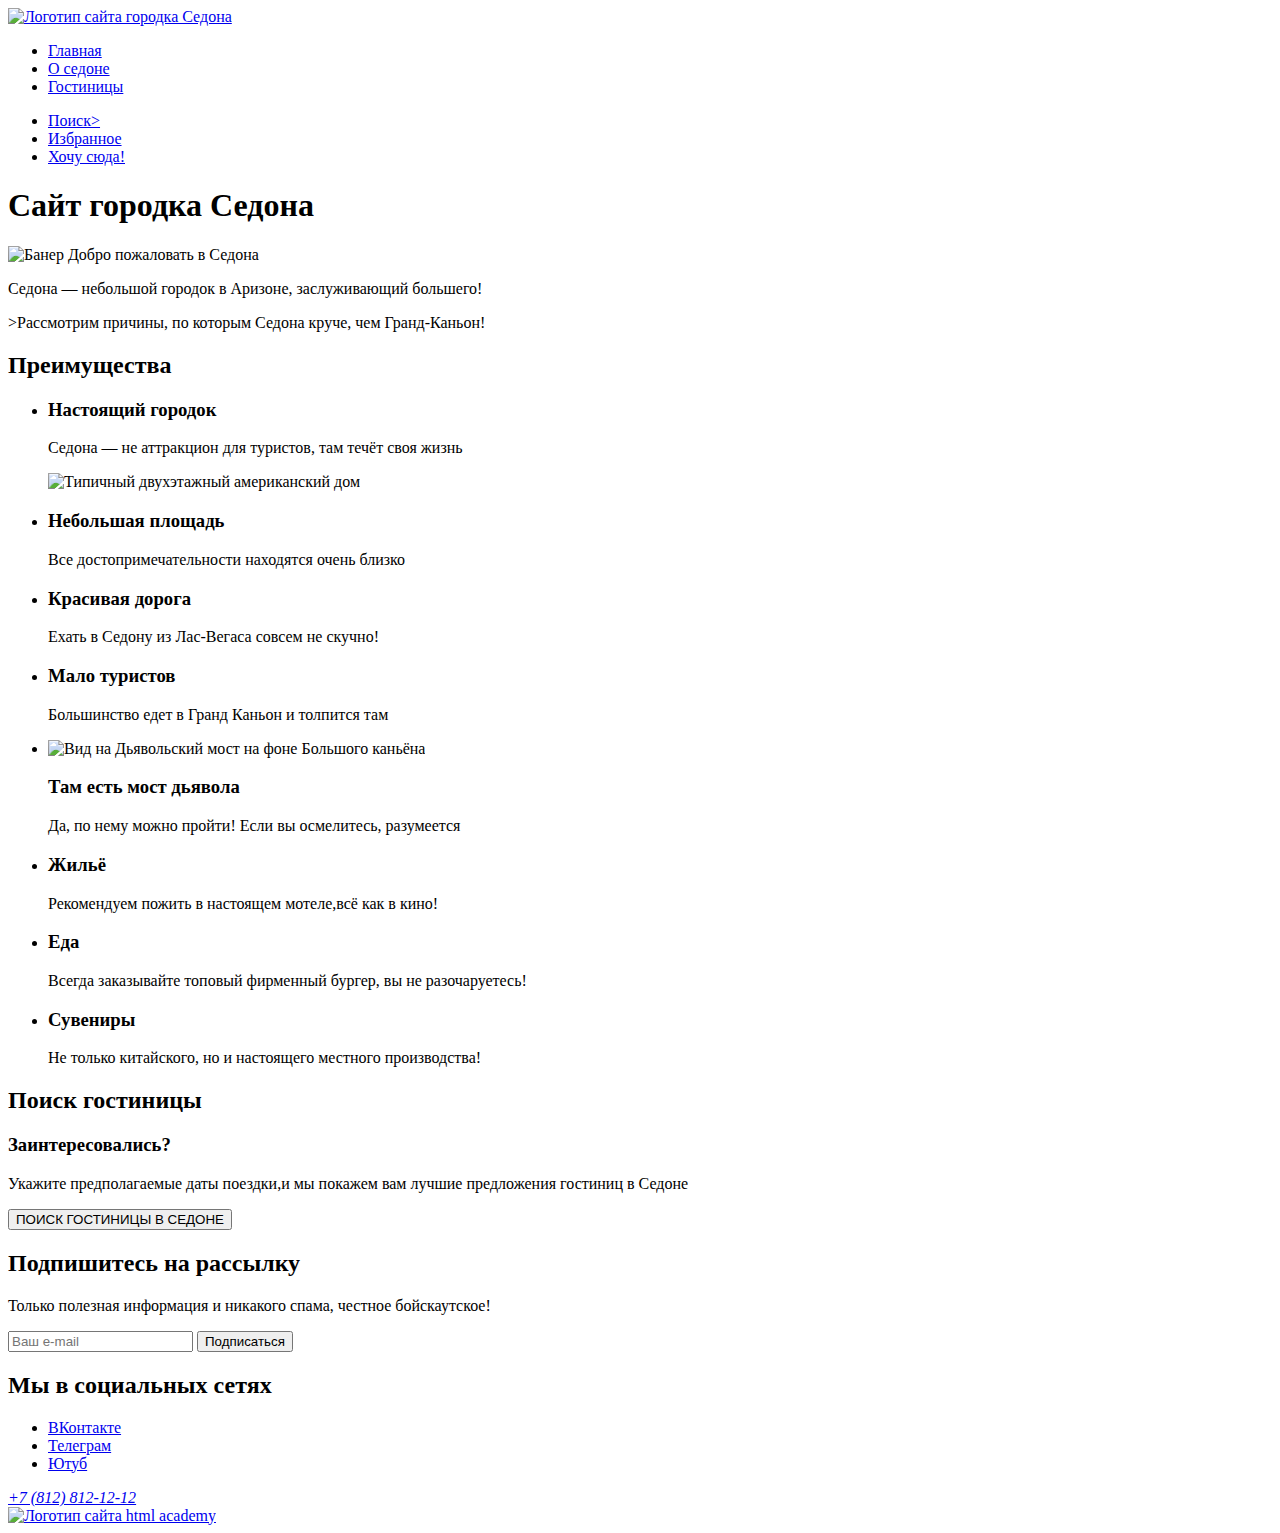
==== index.html @ a722f1ce "Добавляет полный рефакторинг index.html" ====
<!DOCTYPE html>
<html lang="ru">
  <head>
    <meta charset="utf-8">
    <meta name="viewport" content="width=device-width, initial-scale=1">
    <title>HTML Academy: Седона</title>
  </head>
  <body>
    <header class="page-header">
      <a class="page-header-link" href="https://htmlacademy.ru/">
        <img class="page-header-logo" src="#" alt="Логотип сайта городка Седона">
      </a>
      <nav class="navigation">
        <ul class="navigation-list">
          <li class="navigation-item navigation-item-current">
            <a class="navigation-link" href="#">Главная</a>
          </li>
          <li class="navigation-item">
            <a class="navigation-link" href="#">О седоне</a>
          </li>
          <li class="navigation-item">
            <a class="navigation-link" href="#">Гостиницы</a>
          </li>
        </ul>
        <ul class="navigation-list navigation-user">
          <li class="navigation-item">
            <a class="navigation-link" href="#">
              <span class="visualli-hidden">Поиск</span>>
            </a>
          </li>
          <li class="navigation-item">
            <a class="navigation-link" href="#">
              <span class="visualli-hidden">Избранное</span>
            </a>
          </li>
          <li class="navigation-item">
            <a class="navigation-link" href="#">Хочу сюда!</a>
          </li>
        </ul>
      </nav>
    </header>
    <main class="main-index">
      <h1 class="visually-hidden">Сайт городка Седона</h1>
      <img class="index-welcome" src="#" alt="Банер Добро пожаловать в Седона">
      <div class="index-background"></div>
      <div class="index-preview">
        <p class="index-description">Седона — небольшой городок в Аризоне, заслуживающий большего!</p>
        <p class="index-description"></p>>Рассмотрим причины, по которым Седона круче, чем Гранд-Каньон!</p>
      </div>
      <section class="advantages">
        <h2 class="visually-hidden">Преимущества</h2>
        <ul class="advantages-list">
          <li class="advantages-items">
            <!-- <div class="advantages-wrapper"> -->
              <h3 class="advanteges-title">Настоящий городок</h3>
              <p class="advantages-description">Седона — не аттракцион для туристов, там течёт своя жизнь</p>
            <!-- </div> -->
            <img class="advanteges-image" src="#" alt="Типичный двухэтажный американский дом">
          </li>
          <li class="advantages-items">
            <!-- <div class="advantages-wrapper"> -->
              <h3 class="advanteges-title">Небольшая площадь</h3>
              <p class="advantages-description">Все достопримечательности находятся очень близко</p>
            <!-- </div> -->
          </li>
          <li class="advantages-items">
            <!-- <div class="advantages-wrapper"> -->
              <h3 class="advanteges-title">Красивая дорога</h3>
              <p class="advantages-description">Ехать в Седону из Лас-Вегаса совсем не скучно!</p>
            <!-- </div> -->
          </li>
          <li class="advantages-items">
            <!-- <div class="advantages-wrapper"> -->
              <h3 class="advanteges-title">Мало туристов</h3>
              <p class="advantages-description">Большинство едет в Гранд Каньон и толпится там</p>
            <!-- </div> -->
          </li>
          <li class="advantages-items">
            <img class="advanteges-image" src="#" alt="Вид на Дьявольский мост на фоне Большого каньёна">
            <!-- <div class="advantages-wrapper"> -->
              <h3 class="advanteges-title">Там есть мост дьявола</h3>
              <p class="advantages-description">Да, по нему можно пройти! Если вы осмелитесь, разумеется</p>
            <!-- </div> -->
          </li>
        </ul>
        <ul class="recommendations-list">
          <li class="recommendations-item">
            <h3 class="recommendations-title">Жильё</h3>
            <p class="recommendations-description">Рекомендуем пожить в настоящем мотеле,всё как в кино!</p>
          </li>
          <li class="recommendations-item">
            <h3 class="recommendations-title">Еда</h3>
            <p class="recommendations-description">Всегда заказывайте топовый фирменный бургер, вы не разочаруетесь!</p>
          </li>
          <li class="recommendations-item">
            <h3 class="recommendations-title">Сувениры</h3>
            <p class="recommendations-description">Не только китайского, но и настоящего местного производства!</p>
          </li>
        </ul>
      </section>
      <article class="hotel-search">
        <h2 class="visually-hidden">Поиск гостиницы</h2>
        <h3 class="hotel-search-title">Заинтересовались?</h3>
        <p class="hotel-search-description">Укажите предполагаемые даты поездки,и мы покажем вам лучшие предложения гостиниц в Седоне</p>
        <a class="hotel-search-link" href="catalog.html"><button>ПОИСК ГОСТИНИЦЫ В СЕДОНЕ</button></a>
      </article>
      <article class="newsletter">
        <h2 class="newsletter-title">Подпишитесь на рассылку</h2>
        <p class="newsletter-description">Только полезная информация и никакого спама, честное бойскаутское!</p>
        <form class="newsletter-form" action="https://echo.htmlacademy.ru/" method="post">
          <!-- <label class="visually-hidden" for="newsletter-email">Email</label> -->
          <input class="field"  placeholder="Ваш e-mail" type="email" name="newsletter-email" id="newsletter-email" required>
          <button class="button newsletter-button" type="submit">
            <span>Подписаться</span>
          </button>
        </form>
      </article>
    </main>
    <footer class="page-footer">
      <section class="footer-social">
        <h2 class="visualli-hidden">Мы в социальных сетях</h2>
        <ul class="footer-social-list">
          <li class="footer-social-item">
            <a class="button" href="https://vk.com/htmlacademy">
              <span class="visually-hidden">ВКонтакте</span>
            </a>
          </li>
          <li class="footer-social-item">
            <a class="button" href="https://vk.com/htmlacademy">
              <span class="visually-hidden">Телеграм</span>
            </a>
          </li>
          <li class="footer-social-item">
            <a class="button" href="https://vk.com/htmlacademy">
              <span class="visually-hidden">Ютуб</span>
            </a>
          </li>
        </ul>
      </section>
      <section class="footer-contacts">
        <address class="footer-contacts-address">
          <a class="footer-contacts-address-phone" href="tel:+78128121212">+7 (812) 812-12-12</a>
        </address>
      </section>
      <section class="footer-logo">
        <a class="footer-logo-htmlacademy-link" href="https://htmlacademy.ru/">
          <img class="footer-logo-image" src="#" alt="Логотип сайта html academy">
        </a>
      </section>
    </footer>
  </body>
</html>
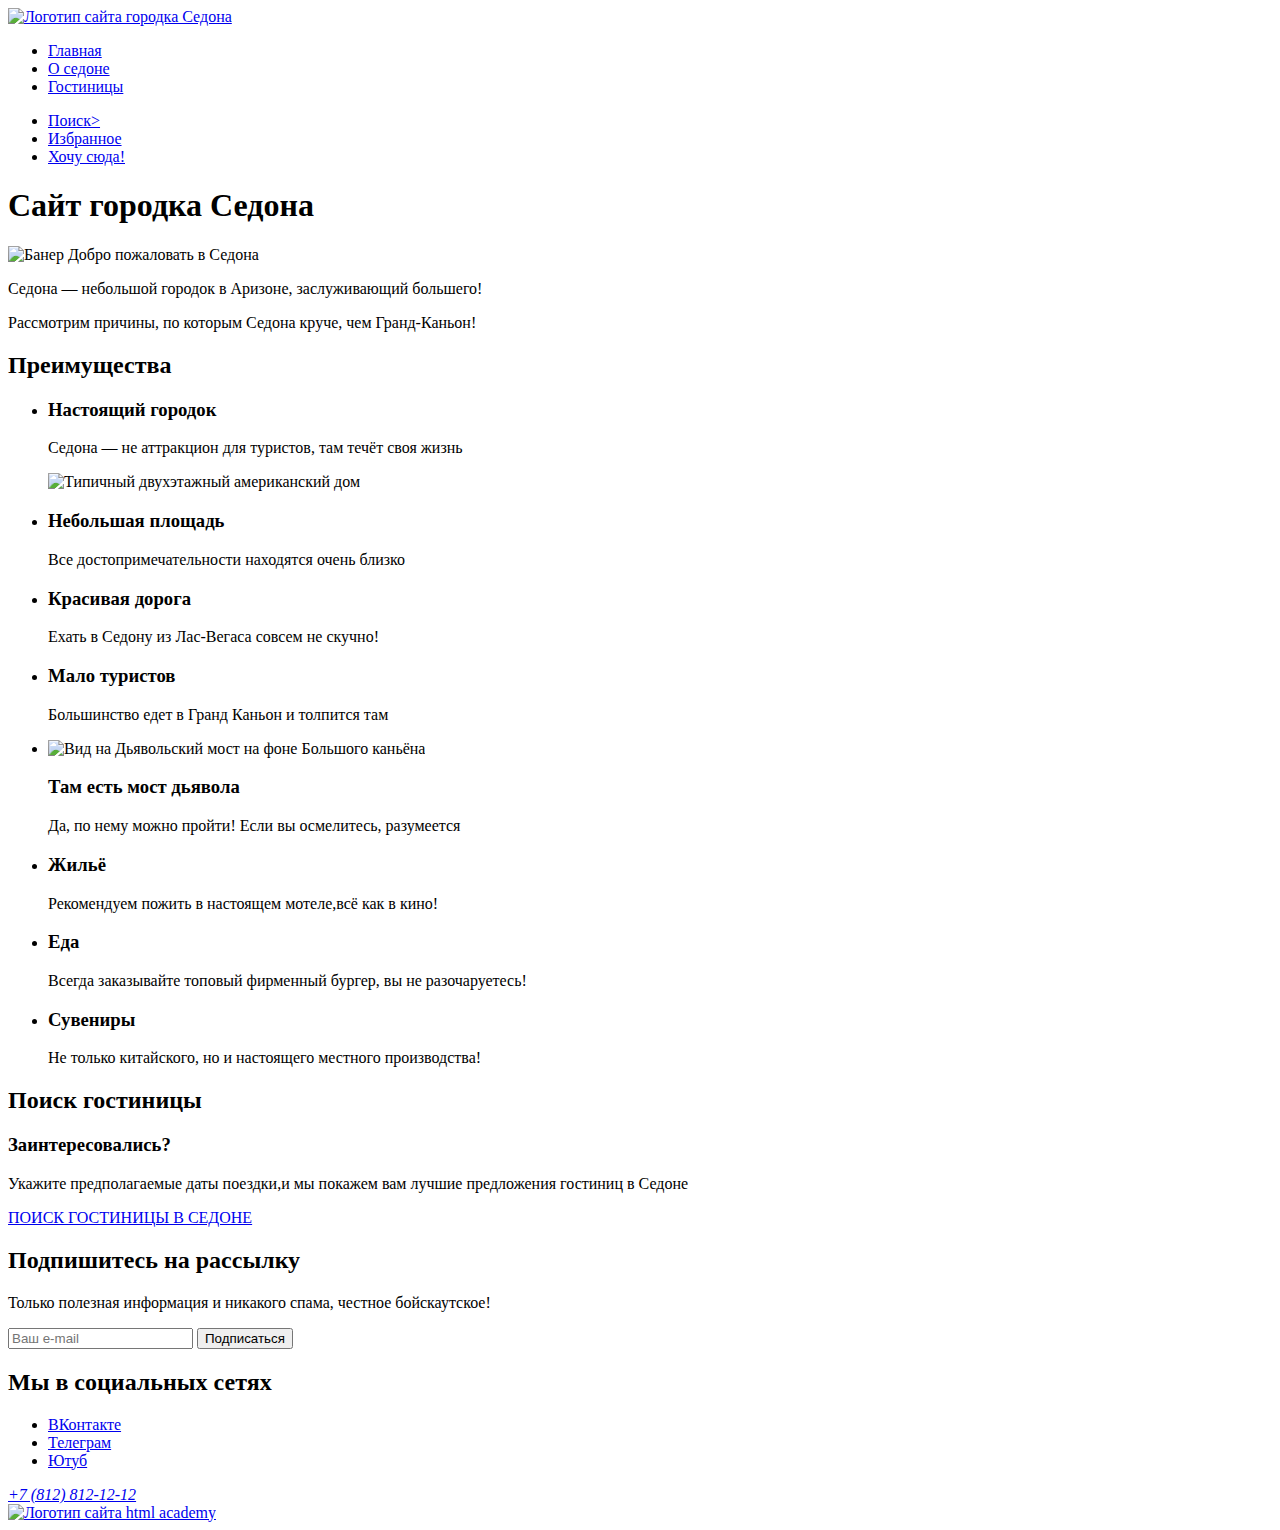
==== commit 9fd31e4b: "Добавляет разметку в catalog.html" ====
--- a/index.html
+++ b/index.html
@@ -3,7 +3,7 @@
   <head>
     <meta charset="utf-8">
     <meta name="viewport" content="width=device-width, initial-scale=1">
-    <title>HTML Academy: Седона</title>
+    <title>Седона</title>
   </head>
   <body>
     <header class="page-header">
@@ -33,7 +33,7 @@
               <span class="visualli-hidden">Избранное</span>
             </a>
           </li>
-          <li class="navigation-item">
+          <li class="button navigation-item">
             <a class="navigation-link" href="#">Хочу сюда!</a>
           </li>
         </ul>
@@ -45,7 +45,7 @@
       <div class="index-background"></div>
       <div class="index-preview">
         <p class="index-description">Седона — небольшой городок в Аризоне, заслуживающий большего!</p>
-        <p class="index-description"></p>>Рассмотрим причины, по которым Седона круче, чем Гранд-Каньон!</p>
+        <p class="index-description">Рассмотрим причины, по которым Седона круче, чем Гранд-Каньон!</p>
       </div>
       <section class="advantages">
         <h2 class="visually-hidden">Преимущества</h2>
@@ -102,7 +102,10 @@
         <h2 class="visually-hidden">Поиск гостиницы</h2>
         <h3 class="hotel-search-title">Заинтересовались?</h3>
         <p class="hotel-search-description">Укажите предполагаемые даты поездки,и мы покажем вам лучшие предложения гостиниц в Седоне</p>
-        <a class="hotel-search-link" href="catalog.html"><button>ПОИСК ГОСТИНИЦЫ В СЕДОНЕ</button></a>
+        <a class="hotel-search-link" href="catalog.html">ПОИСК ГОСТИНИЦЫ В СЕДОНЕ</a>
+        <!-- <button class="slider-pagination-button slider-pagination-button-current" type="button">
+          <span class="visually-hidden">1 фото</span>
+        </button> -->
       </article>
       <article class="newsletter">
         <h2 class="newsletter-title">Подпишитесь на рассылку</h2>
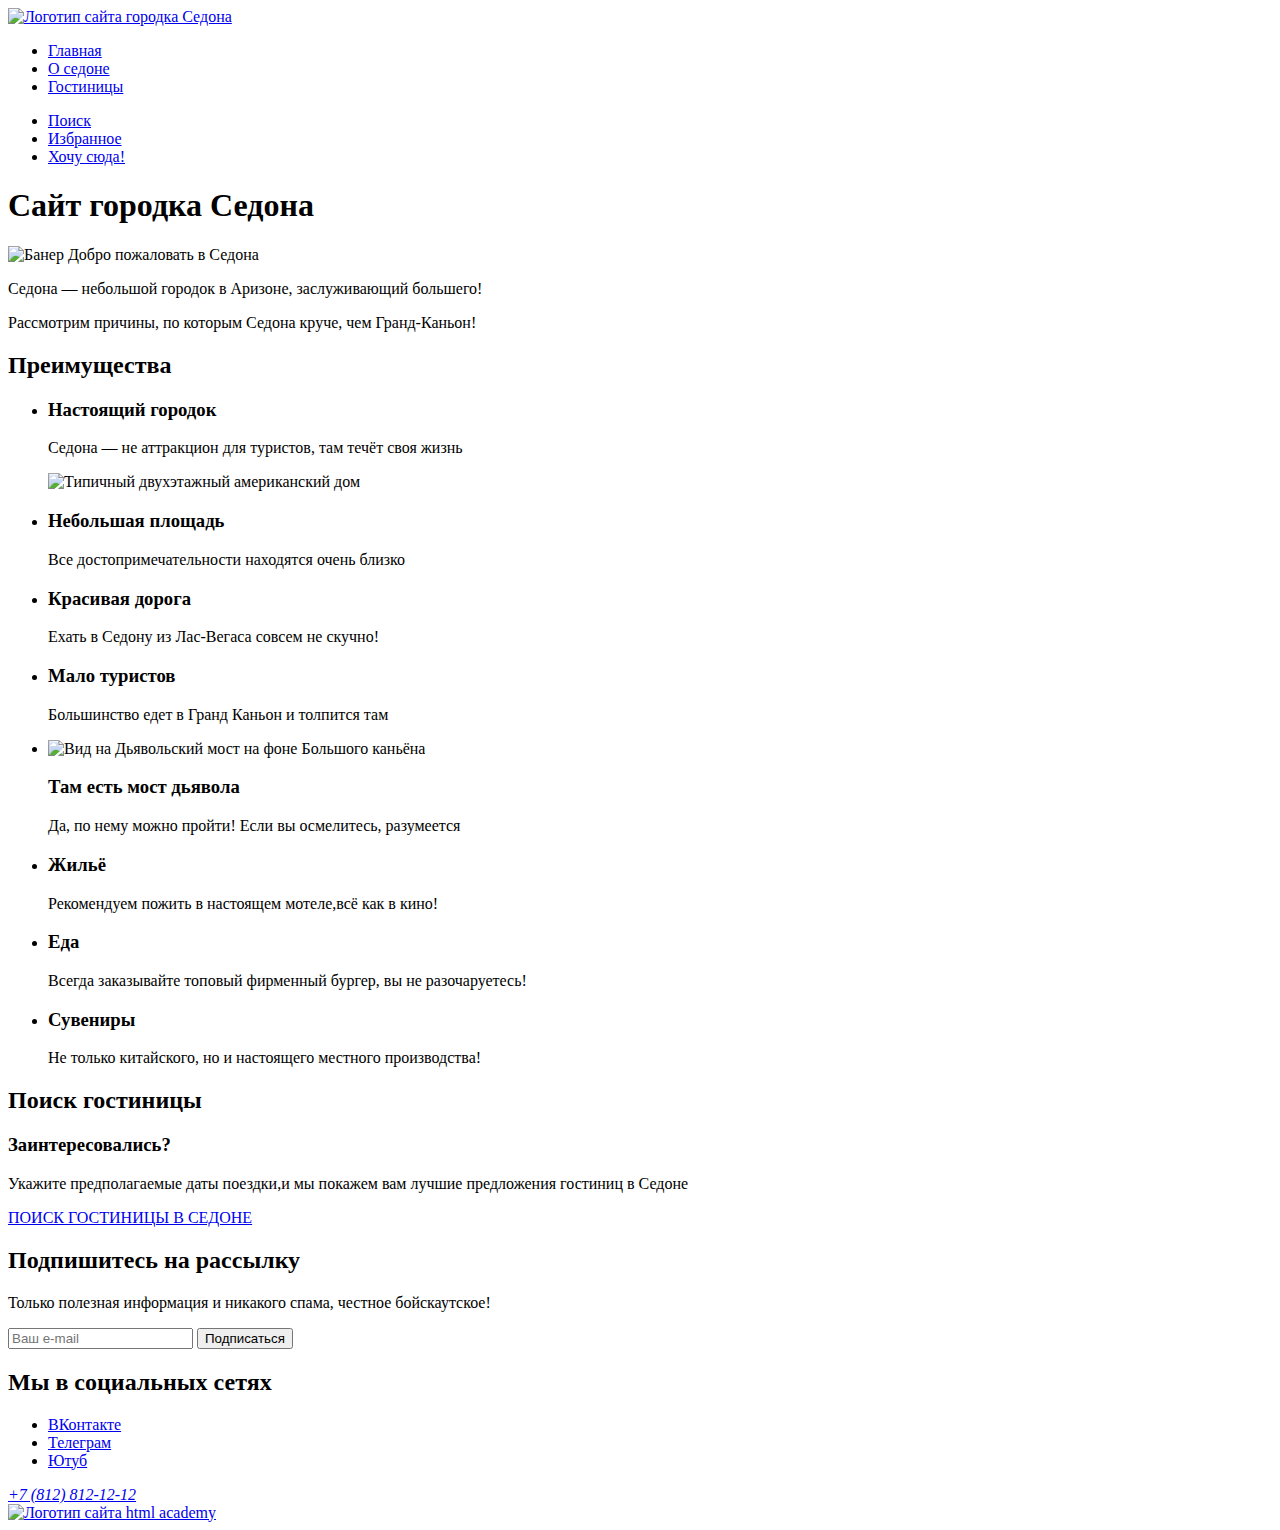
==== commit 20a8d4dc: "Добавляет в catalog.html разметку блока catalog-products" ====
--- a/index.html
+++ b/index.html
@@ -25,7 +25,7 @@
         <ul class="navigation-list navigation-user">
           <li class="navigation-item">
             <a class="navigation-link" href="#">
-              <span class="visualli-hidden">Поиск</span>>
+              <span class="visualli-hidden">Поиск</span>
             </a>
           </li>
           <li class="navigation-item">
@@ -102,7 +102,7 @@
         <h2 class="visually-hidden">Поиск гостиницы</h2>
         <h3 class="hotel-search-title">Заинтересовались?</h3>
         <p class="hotel-search-description">Укажите предполагаемые даты поездки,и мы покажем вам лучшие предложения гостиниц в Седоне</p>
-        <a class="hotel-search-link" href="catalog.html">ПОИСК ГОСТИНИЦЫ В СЕДОНЕ</a>
+        <a class="button hotel-search-link" href="catalog.html">ПОИСК ГОСТИНИЦЫ В СЕДОНЕ</a>
         <!-- <button class="slider-pagination-button slider-pagination-button-current" type="button">
           <span class="visually-hidden">1 фото</span>
         </button> -->
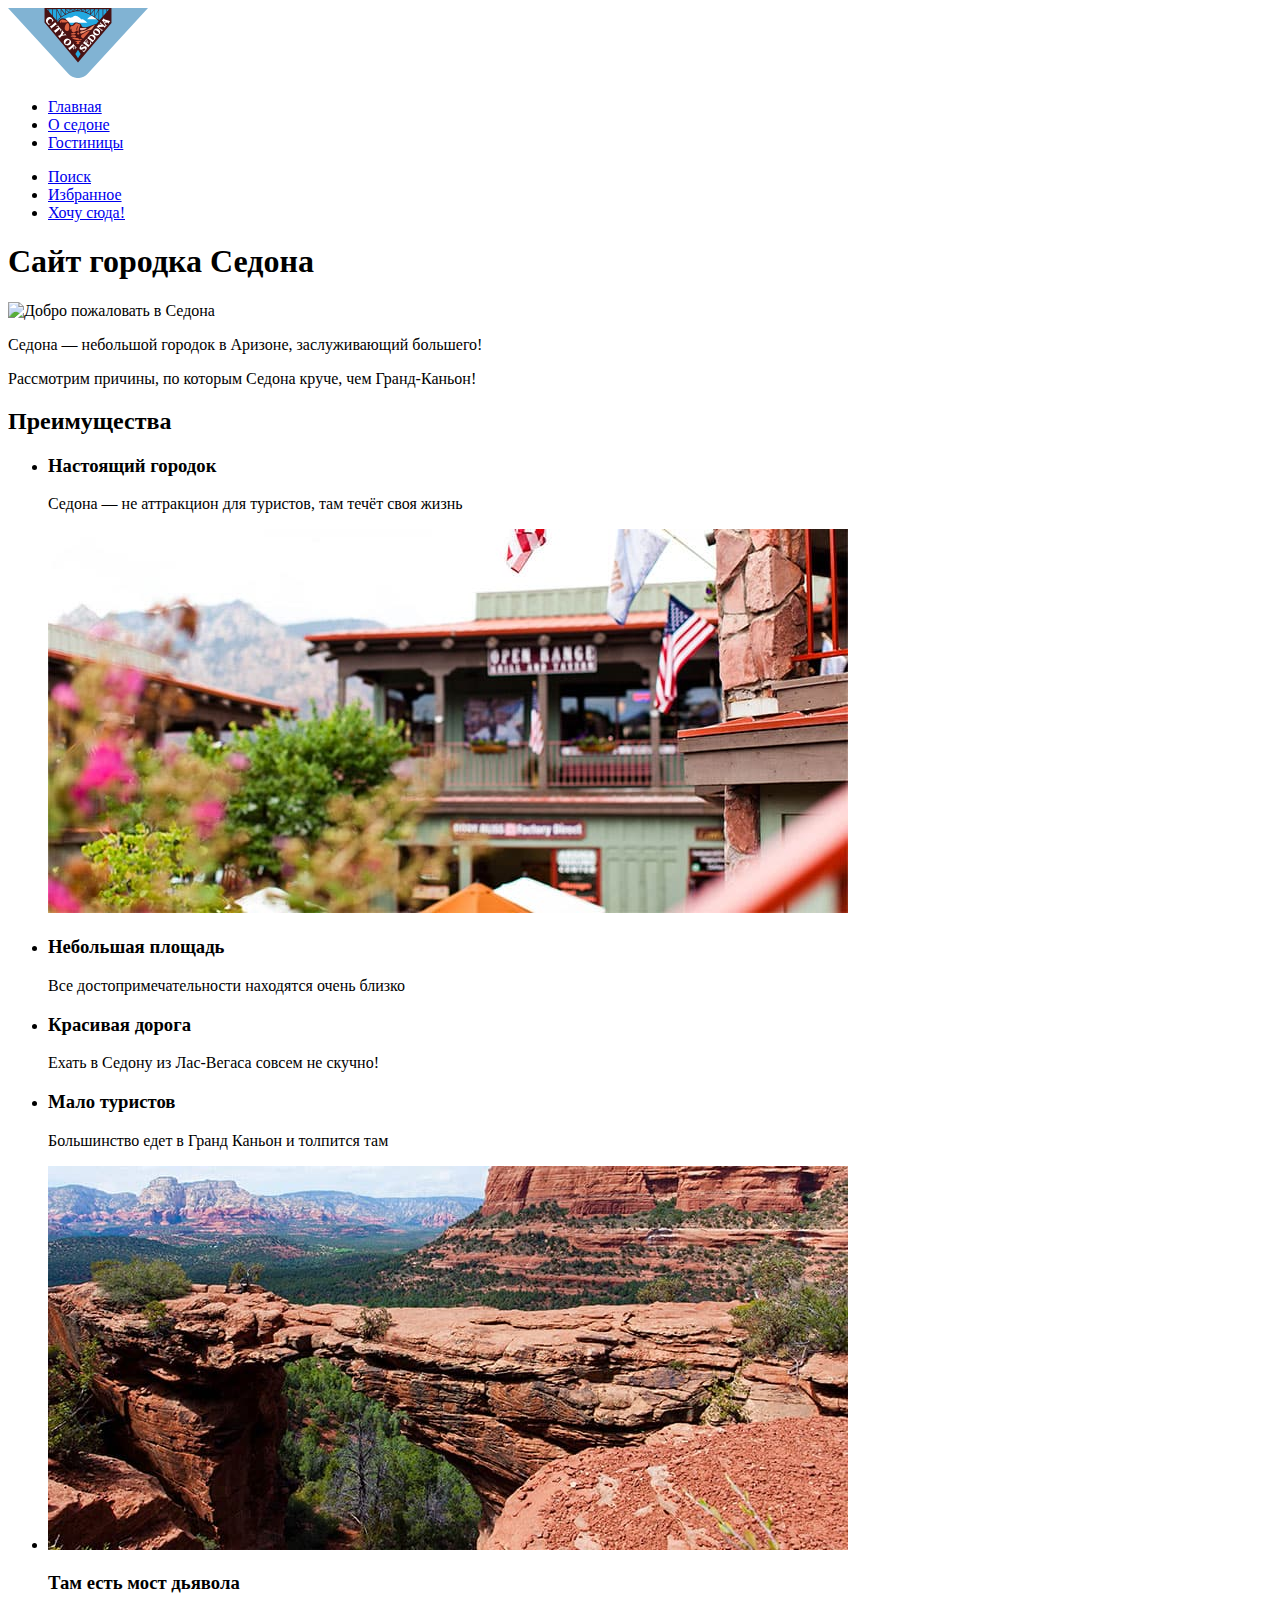
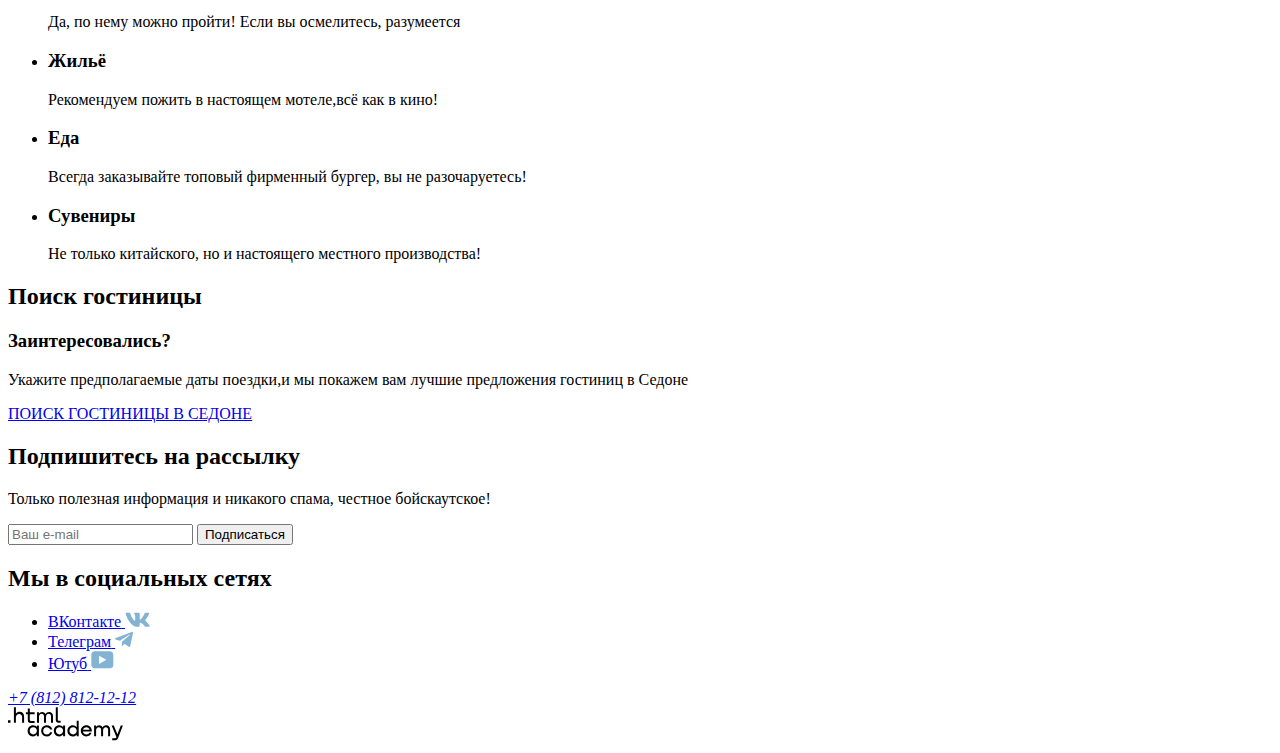
==== commit fb869cbb: "Merge pull request #3 from MULTI-82rus/master" ====
--- a/index.html
+++ b/index.html
@@ -8,7 +8,8 @@
   <body>
     <header class="page-header">
       <a class="page-header-link" href="https://htmlacademy.ru/">
-        <img class="page-header-logo" src="#" alt="Логотип сайта городка Седона">
+        <img class="page-header-logo" src="images/logo.svg" width: 140;
+        height: 70; alt="Логотип сайта городка Седона">
       </a>
       <nav class="navigation">
         <ul class="navigation-list">
@@ -41,7 +42,7 @@
     </header>
     <main class="main-index">
       <h1 class="visually-hidden">Сайт городка Седона</h1>
-      <img class="index-welcome" src="#" alt="Банер Добро пожаловать в Седона">
+      <img class="index-welcome" src="#" alt="Добро пожаловать в Седона">
       <div class="index-background"></div>
       <div class="index-preview">
         <p class="index-description">Седона — небольшой городок в Аризоне, заслуживающий большего!</p>
@@ -55,7 +56,8 @@
               <h3 class="advanteges-title">Настоящий городок</h3>
               <p class="advantages-description">Седона — не аттракцион для туристов, там течёт своя жизнь</p>
             <!-- </div> -->
-            <img class="advanteges-image" src="#" alt="Типичный двухэтажный американский дом">
+            <img class="advanteges-image" src="images/photo-1.jpg" width: 800;
+            height: 384; alt="Типичный двухэтажный американский дом">
           </li>
           <li class="advantages-items">
             <!-- <div class="advantages-wrapper"> -->
@@ -76,7 +78,8 @@
             <!-- </div> -->
           </li>
           <li class="advantages-items">
-            <img class="advanteges-image" src="#" alt="Вид на Дьявольский мост на фоне Большого каньёна">
+            <img class="advanteges-image" src="images/photo-2.jpg" width: 800;
+            height: 384; alt="Вид на Дьявольский мост на фоне Большого каньёна">
             <!-- <div class="advantages-wrapper"> -->
               <h3 class="advanteges-title">Там есть мост дьявола</h3>
               <p class="advantages-description">Да, по нему можно пройти! Если вы осмелитесь, разумеется</p>
@@ -126,16 +129,24 @@
           <li class="footer-social-item">
             <a class="button" href="https://vk.com/htmlacademy">
               <span class="visually-hidden">ВКонтакте</span>
+              <img class="footer-social-icon" src="images/vk-link.svg" width: 24;
+            height: 14; alt="ВКонтакте">
             </a>
           </li>
           <li class="footer-social-item">
             <a class="button" href="https://vk.com/htmlacademy">
               <span class="visually-hidden">Телеграм</span>
+              <img class="footer-social-icon" src="images/telegram-link.svg" width: 18;
+            height: 15,1; alt="Телеграм">
+            </a>
             </a>
           </li>
           <li class="footer-social-item">
             <a class="button" href="https://vk.com/htmlacademy">
               <span class="visually-hidden">Ютуб</span>
+              <img class="footer-social-icon" src="images/youtube-link.svg" width: 22;
+              height: 17; alt="Ютуб">
+            </a>
             </a>
           </li>
         </ul>
@@ -147,7 +158,8 @@
       </section>
       <section class="footer-logo">
         <a class="footer-logo-htmlacademy-link" href="https://htmlacademy.ru/">
-          <img class="footer-logo-image" src="#" alt="Логотип сайта html academy">
+          <img class="footer-logo-image" src="images/HTML Academy.svg" width: 114.9;
+          height: 32.9; alt="Логотип сайта html academy">
         </a>
       </section>
     </footer>
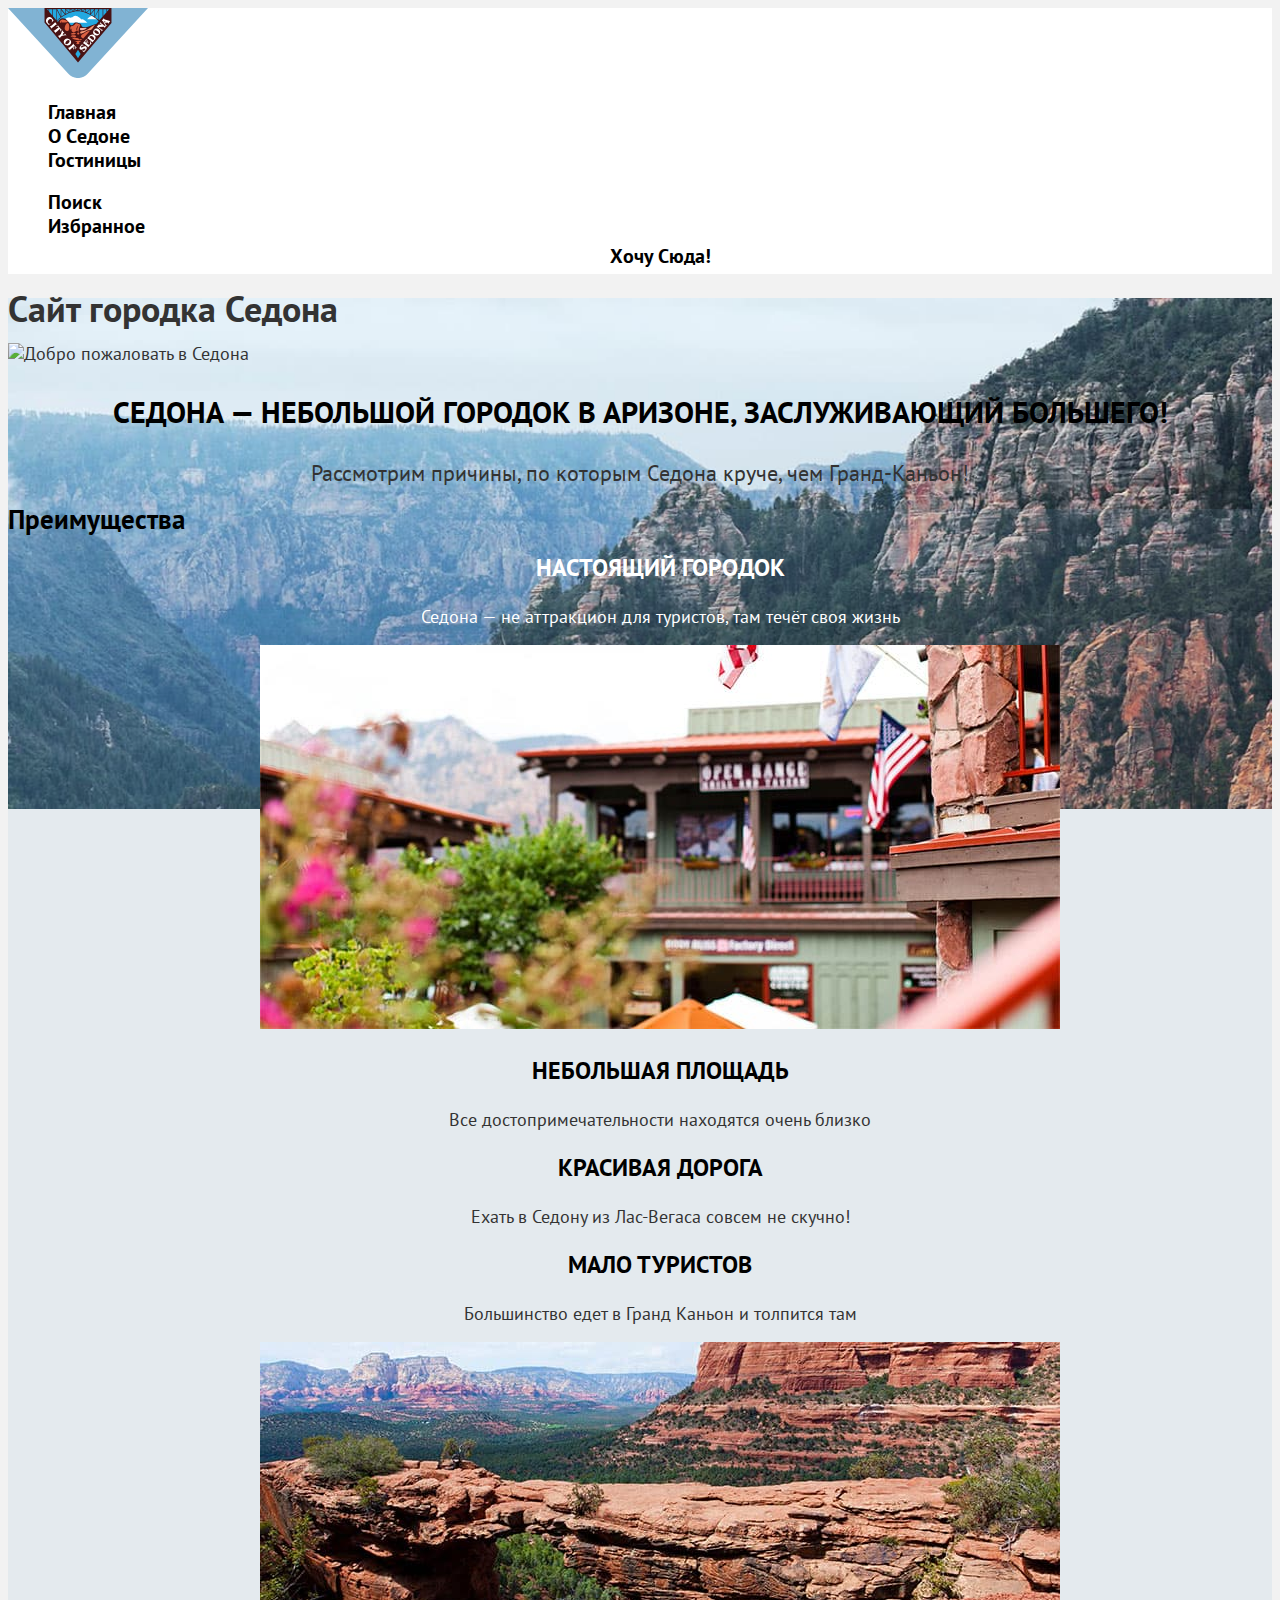
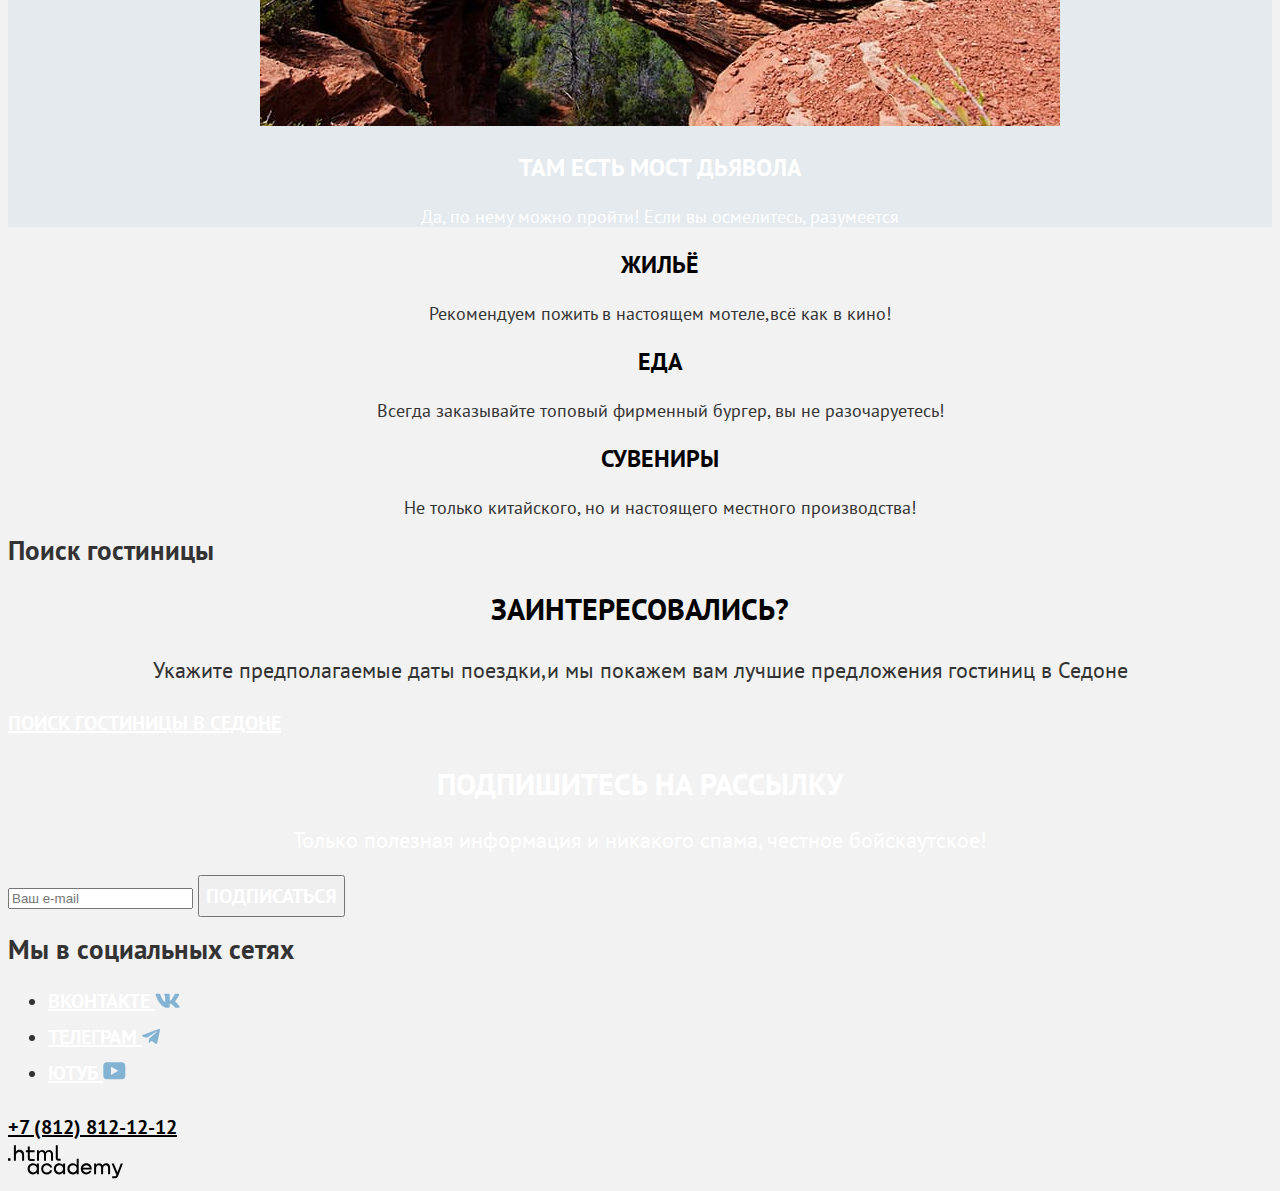
==== commit 41082b3c: "Добавляет в index.html и styles.css описание текстовых параметров" ====
--- a/index.html
+++ b/index.html
@@ -4,6 +4,7 @@
     <meta charset="utf-8">
     <meta name="viewport" content="width=device-width, initial-scale=1">
     <title>Седона</title>
+    <link rel="stylesheet" href="styles/styles.css">
   </head>
   <body>
     <header class="page-header">
@@ -17,7 +18,7 @@
             <a class="navigation-link" href="#">Главная</a>
           </li>
           <li class="navigation-item">
-            <a class="navigation-link" href="#">О седоне</a>
+            <a class="navigation-link" href="#">О Cедоне</a>
           </li>
           <li class="navigation-item">
             <a class="navigation-link" href="#">Гостиницы</a>
@@ -42,10 +43,9 @@
     </header>
     <main class="main-index">
       <h1 class="visually-hidden">Сайт городка Седона</h1>
-      <img class="index-welcome" src="#" alt="Добро пожаловать в Седона">
-      <div class="index-background"></div>
+      <img class="index-welcome" src="images/logo-hero-welcome.svg" width="458" height="352" alt="Добро пожаловать в Седона">
       <div class="index-preview">
-        <p class="index-description">Седона — небольшой городок в Аризоне, заслуживающий большего!</p>
+        <p class="index-description-title">Седона — небольшой городок в Аризоне, заслуживающий большего!</p>
         <p class="index-description">Рассмотрим причины, по которым Седона круче, чем Гранд-Каньон!</p>
       </div>
       <section class="advantages">
@@ -53,39 +53,41 @@
         <ul class="advantages-list">
           <li class="advantages-items">
             <!-- <div class="advantages-wrapper"> -->
-              <h3 class="advanteges-title">Настоящий городок</h3>
-              <p class="advantages-description">Седона — не аттракцион для туристов, там течёт своя жизнь</p>
+              <h3 class="advantages-title advantages-title-white">Настоящий городок</h3>
+              <p class="advantages-description advantages-description-white">Седона — не аттракцион для туристов, там течёт своя жизнь</p>
             <!-- </div> -->
-            <img class="advanteges-image" src="images/photo-1.jpg" width: 800;
+            <img class="advantages-image" src="images/photo-1.jpg" width: 800;
             height: 384; alt="Типичный двухэтажный американский дом">
           </li>
           <li class="advantages-items">
             <!-- <div class="advantages-wrapper"> -->
-              <h3 class="advanteges-title">Небольшая площадь</h3>
+              <h3 class="advantages-title">Небольшая площадь</h3>
               <p class="advantages-description">Все достопримечательности находятся очень близко</p>
             <!-- </div> -->
           </li>
           <li class="advantages-items">
             <!-- <div class="advantages-wrapper"> -->
-              <h3 class="advanteges-title">Красивая дорога</h3>
+              <h3 class="advantages-title">Красивая дорога</h3>
               <p class="advantages-description">Ехать в Седону из Лас-Вегаса совсем не скучно!</p>
             <!-- </div> -->
           </li>
           <li class="advantages-items">
             <!-- <div class="advantages-wrapper"> -->
-              <h3 class="advanteges-title">Мало туристов</h3>
+              <h3 class="advantages-title">Мало туристов</h3>
               <p class="advantages-description">Большинство едет в Гранд Каньон и толпится там</p>
             <!-- </div> -->
           </li>
           <li class="advantages-items">
-            <img class="advanteges-image" src="images/photo-2.jpg" width: 800;
+            <img class="advantages-image" src="images/photo-2.jpg" width: 800;
             height: 384; alt="Вид на Дьявольский мост на фоне Большого каньёна">
             <!-- <div class="advantages-wrapper"> -->
-              <h3 class="advanteges-title">Там есть мост дьявола</h3>
-              <p class="advantages-description">Да, по нему можно пройти! Если вы осмелитесь, разумеется</p>
+              <h3 class="advantages-title advantages-title-white">Там есть мост дьявола</h3>
+              <p class="advantages-description advantages-description-white">Да, по нему можно пройти! Если вы осмелитесь, разумеется</p>
             <!-- </div> -->
           </li>
         </ul>
+      </section>
+      <section class="recommendations">
         <ul class="recommendations-list">
           <li class="recommendations-item">
             <h3 class="recommendations-title">Жильё</h3>
@@ -101,7 +103,7 @@
           </li>
         </ul>
       </section>
-      <article class="hotel-search">
+      <section class="hotel-search">
         <h2 class="visually-hidden">Поиск гостиницы</h2>
         <h3 class="hotel-search-title">Заинтересовались?</h3>
         <p class="hotel-search-description">Укажите предполагаемые даты поездки,и мы покажем вам лучшие предложения гостиниц в Седоне</p>
@@ -109,8 +111,8 @@
         <!-- <button class="slider-pagination-button slider-pagination-button-current" type="button">
           <span class="visually-hidden">1 фото</span>
         </button> -->
-      </article>
-      <article class="newsletter">
+      </section>
+      <section class="newsletter">
         <h2 class="newsletter-title">Подпишитесь на рассылку</h2>
         <p class="newsletter-description">Только полезная информация и никакого спама, честное бойскаутское!</p>
         <form class="newsletter-form" action="https://echo.htmlacademy.ru/" method="post">
@@ -120,7 +122,7 @@
             <span>Подписаться</span>
           </button>
         </form>
-      </article>
+      </section>
     </main>
     <footer class="page-footer">
       <section class="footer-social">
--- a/styles/styles.css
+++ b/styles/styles.css
@@ -0,0 +1,177 @@
+@font-face {
+  font-family: "PT Sans";
+  font-style: normal;
+  font-weight: 400;
+  src: url("../fonts/ptsans-400.woff2") format("woff2");
+  font-display: swap;
+}
+
+@font-face {
+  font-family: "PT Sans";
+  font-style: normal;
+  font-weight: 700;
+  src: url("../fonts/ptsans-700.woff2") format("woff2");
+  font-display: swap;
+}
+
+body {
+  font-family: "PT Sans", "Arial", sans-serif;
+  font-style: normal;
+  font-weight: 400;
+  font-size: 18px;
+  line-height: 21px;
+  color: #333333;
+  background-color: #F2F2F2;
+}
+
+.button {
+  font-family: inherit;
+  font-style: normal;
+  font-weight: 700;
+  font-size: 20px;
+  line-height: 36px;
+  /* align-items: center; */
+  text-align: center;
+  text-transform: uppercase;
+  color: #FFFFFF;
+
+}
+
+.page-header {
+  color: #000000;
+  background: #FFFFFF;
+}
+
+.navigation-list {
+  list-style: none;
+}
+
+.navigation-link {
+  font-weight: 700;
+  font-size: 20px;
+  line-height: 24px;
+  text-align:center;
+  text-transform: capitalize;
+  text-decoration: none;
+  color: #000000;
+}
+
+.main-index {
+  background-image: url("../images/index-background.jpg");
+  background-size: 100% auto;
+  background-repeat: no-repeat;
+}
+
+.index-description-title {
+  font-weight: 700;
+  font-size: 30px;
+  line-height: 36px;
+  text-align: center;
+  text-transform: uppercase;
+  color: #000000;
+}
+
+.index-description {
+  font-size: 22px;
+  line-height: 26px;
+  text-align: center;
+}
+
+.advantages {
+  color: #000000;
+  background: rgba(131, 179, 211, 0.12);
+}
+
+.advantages-list {
+  text-align: center;
+  list-style: none;
+}
+
+.advantages-title {
+  font-weight: 700;
+  font-size: 24px;
+  line-height: 28px;
+  text-transform: uppercase;
+}
+
+.advantages-title-white {
+  color: #FFFFFF;
+}
+
+.advantages-description {
+  color: #333333;
+}
+
+.advantages-description-white {
+  color: #FFFFFF;
+}
+
+.recommendations-list {
+  text-align: center;
+  list-style: none;
+}
+
+.recommendations-title {
+  font-weight: 700;
+  font-size: 24px;
+  line-height: 28px;
+  /* text-align: center; */
+  text-transform: uppercase;
+  color: #000000;
+}
+
+/* todo незнаю что сюда вписать */
+/* .recommendations-description {
+
+} */
+
+.hotel-search-title {
+  font-weight: 700;
+  font-size: 30px;
+  line-height: 36px;
+  text-align: center;
+  text-transform: uppercase;
+  color: #000000;
+}
+
+.hotel-search-description {
+  font-size: 22px;
+  line-height: 26px;
+  text-align: center;
+}
+
+.hotel-search-link {
+  font-weight: 700;
+  font-size: 20px;
+  line-height: 36px;
+  text-align: center;
+  text-transform: uppercase;
+  color: #FFFFFF;
+}
+
+.newsletter-title {
+  font-weight: 700;
+  font-size: 30px;
+  line-height: 36px;
+  text-align: center;
+  text-transform: uppercase;
+  color: #FFFFFF;
+}
+
+.newsletter-description {
+  /* font-weight: 400; */
+  font-size: 22px;
+  line-height: 26px;
+  text-align: center;
+  color: #FFFFFF;
+}
+
+.footer-contacts-address-phone {
+  font-weight: 700;
+  font-size: 20px;
+  line-height: 36px;;
+  text-align: center;
+  text-transform: uppercase;
+  font-style: normal;
+  color: #000000;
+}
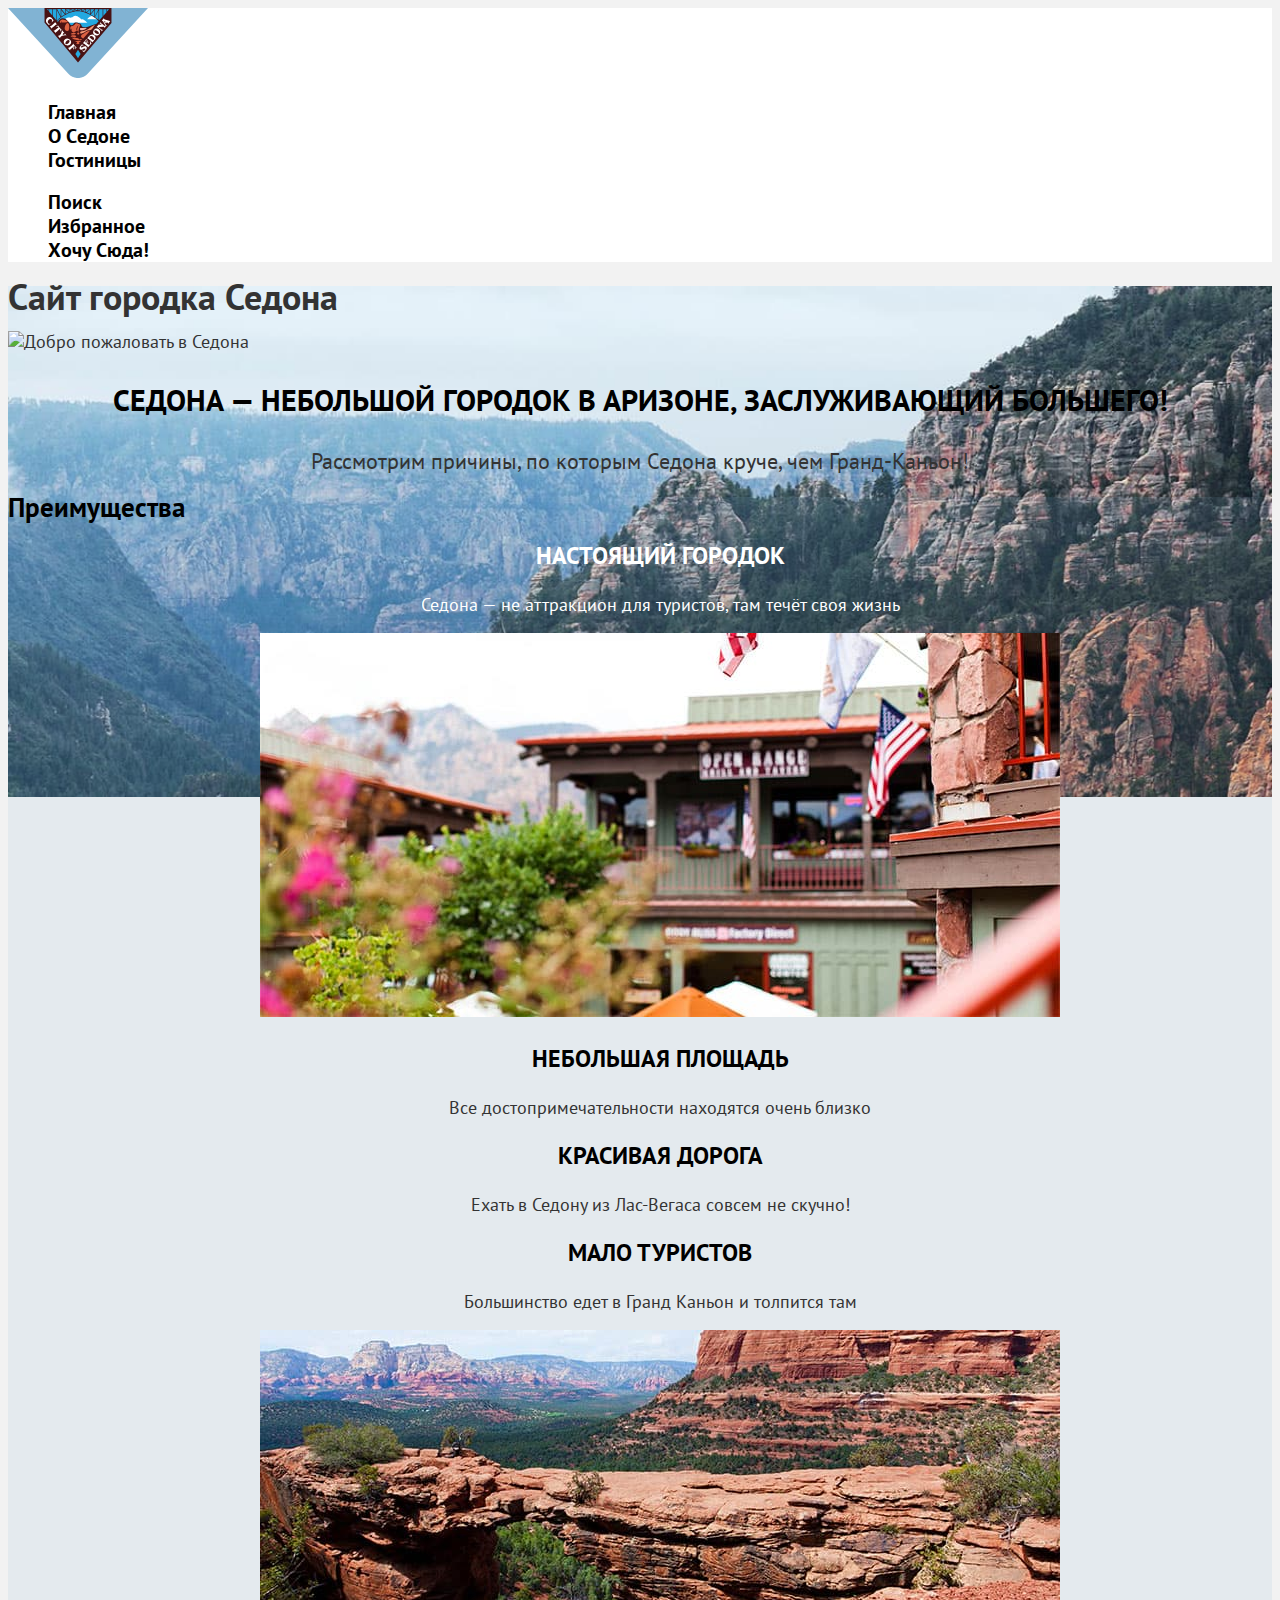
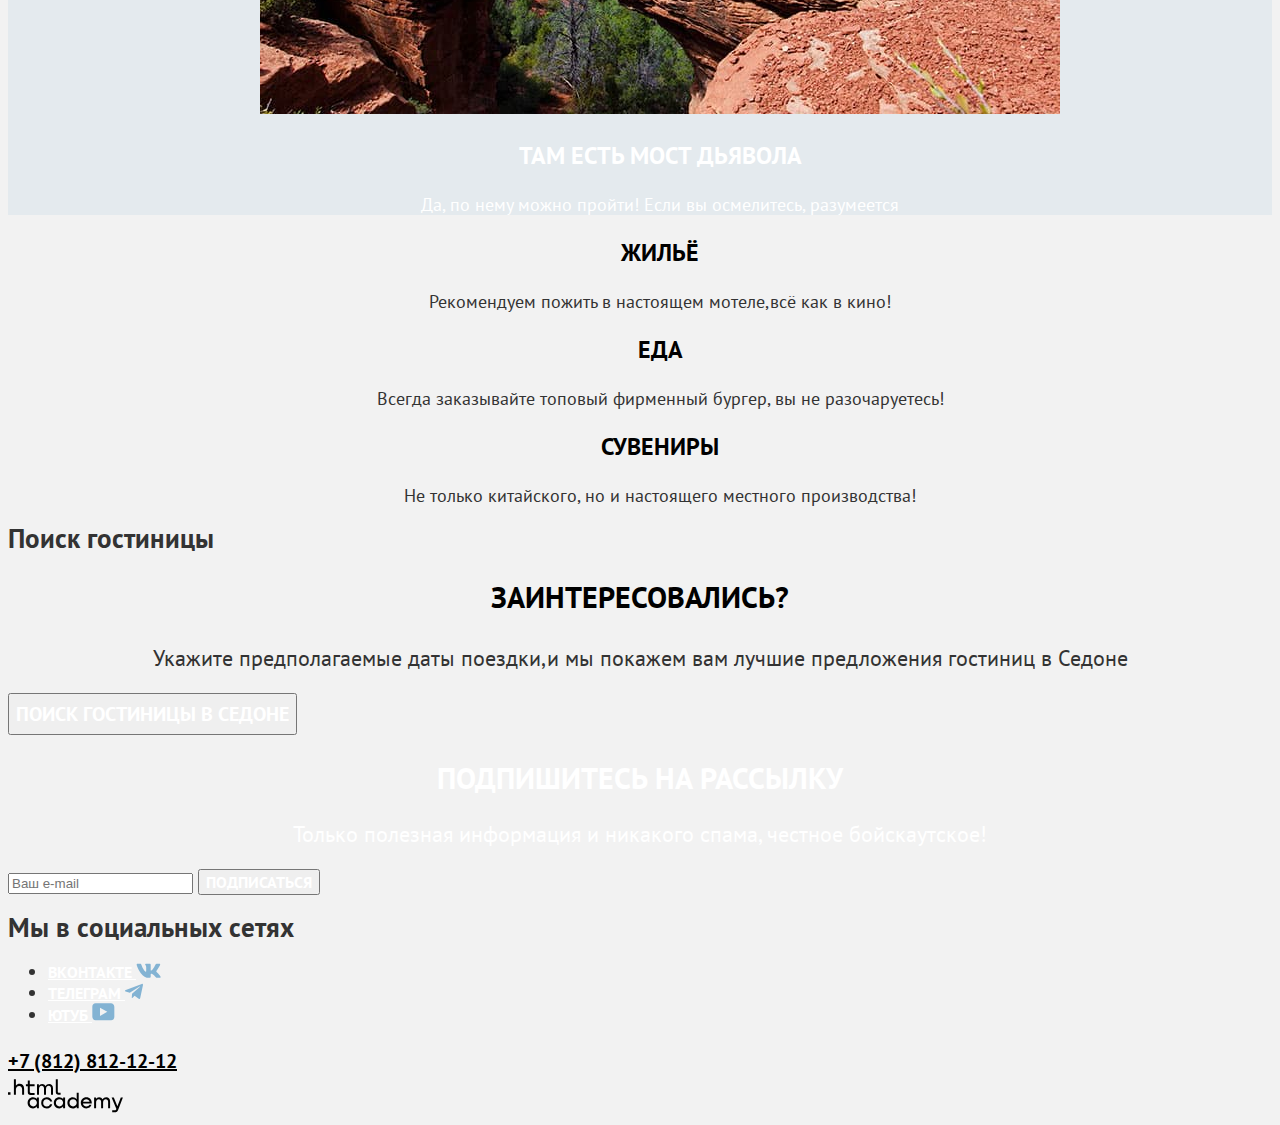
==== commit 88defbd0: "Добавляет мелкие правки" ====
--- a/index.html
+++ b/index.html
@@ -35,7 +35,7 @@
               <span class="visualli-hidden">Избранное</span>
             </a>
           </li>
-          <li class="button navigation-item">
+          <li class="navigation-item">
             <a class="navigation-link" href="#">Хочу сюда!</a>
           </li>
         </ul>
@@ -107,7 +107,8 @@
         <h2 class="visually-hidden">Поиск гостиницы</h2>
         <h3 class="hotel-search-title">Заинтересовались?</h3>
         <p class="hotel-search-description">Укажите предполагаемые даты поездки,и мы покажем вам лучшие предложения гостиниц в Седоне</p>
-        <a class="button hotel-search-link" href="catalog.html">ПОИСК ГОСТИНИЦЫ В СЕДОНЕ</a>
+        <!-- <a class="button hotel-search-link" href="catalog.html">ПОИСК ГОСТИНИЦЫ В СЕДОНЕ</a> -->
+        <button class="button hotel-search-button" type="submit">ПОИСК ГОСТИНИЦЫ В СЕДОНЕ</button>
         <!-- <button class="slider-pagination-button slider-pagination-button-current" type="button">
           <span class="visually-hidden">1 фото</span>
         </button> -->
@@ -118,9 +119,7 @@
         <form class="newsletter-form" action="https://echo.htmlacademy.ru/" method="post">
           <!-- <label class="visually-hidden" for="newsletter-email">Email</label> -->
           <input class="field"  placeholder="Ваш e-mail" type="email" name="newsletter-email" id="newsletter-email" required>
-          <button class="button newsletter-button" type="submit">
-            <span>Подписаться</span>
-          </button>
+          <button class="button newsletter-button" type="submit">Подписаться</button>
         </form>
       </section>
     </main>
--- a/styles/styles.css
+++ b/styles/styles.css
@@ -26,15 +26,13 @@
 
 .button {
   font-family: inherit;
-  font-style: normal;
   font-weight: 700;
-  font-size: 20px;
-  line-height: 36px;
-  /* align-items: center; */
+  font-size: 16px;
+  line-height: 20px;
+  align-items: center;
   text-align: center;
   text-transform: uppercase;
   color: #FFFFFF;
-
 }
 
 .page-header {
@@ -140,7 +138,7 @@
   text-align: center;
 }
 
-.hotel-search-link {
+.hotel-search-button {
   font-weight: 700;
   font-size: 20px;
   line-height: 36px;
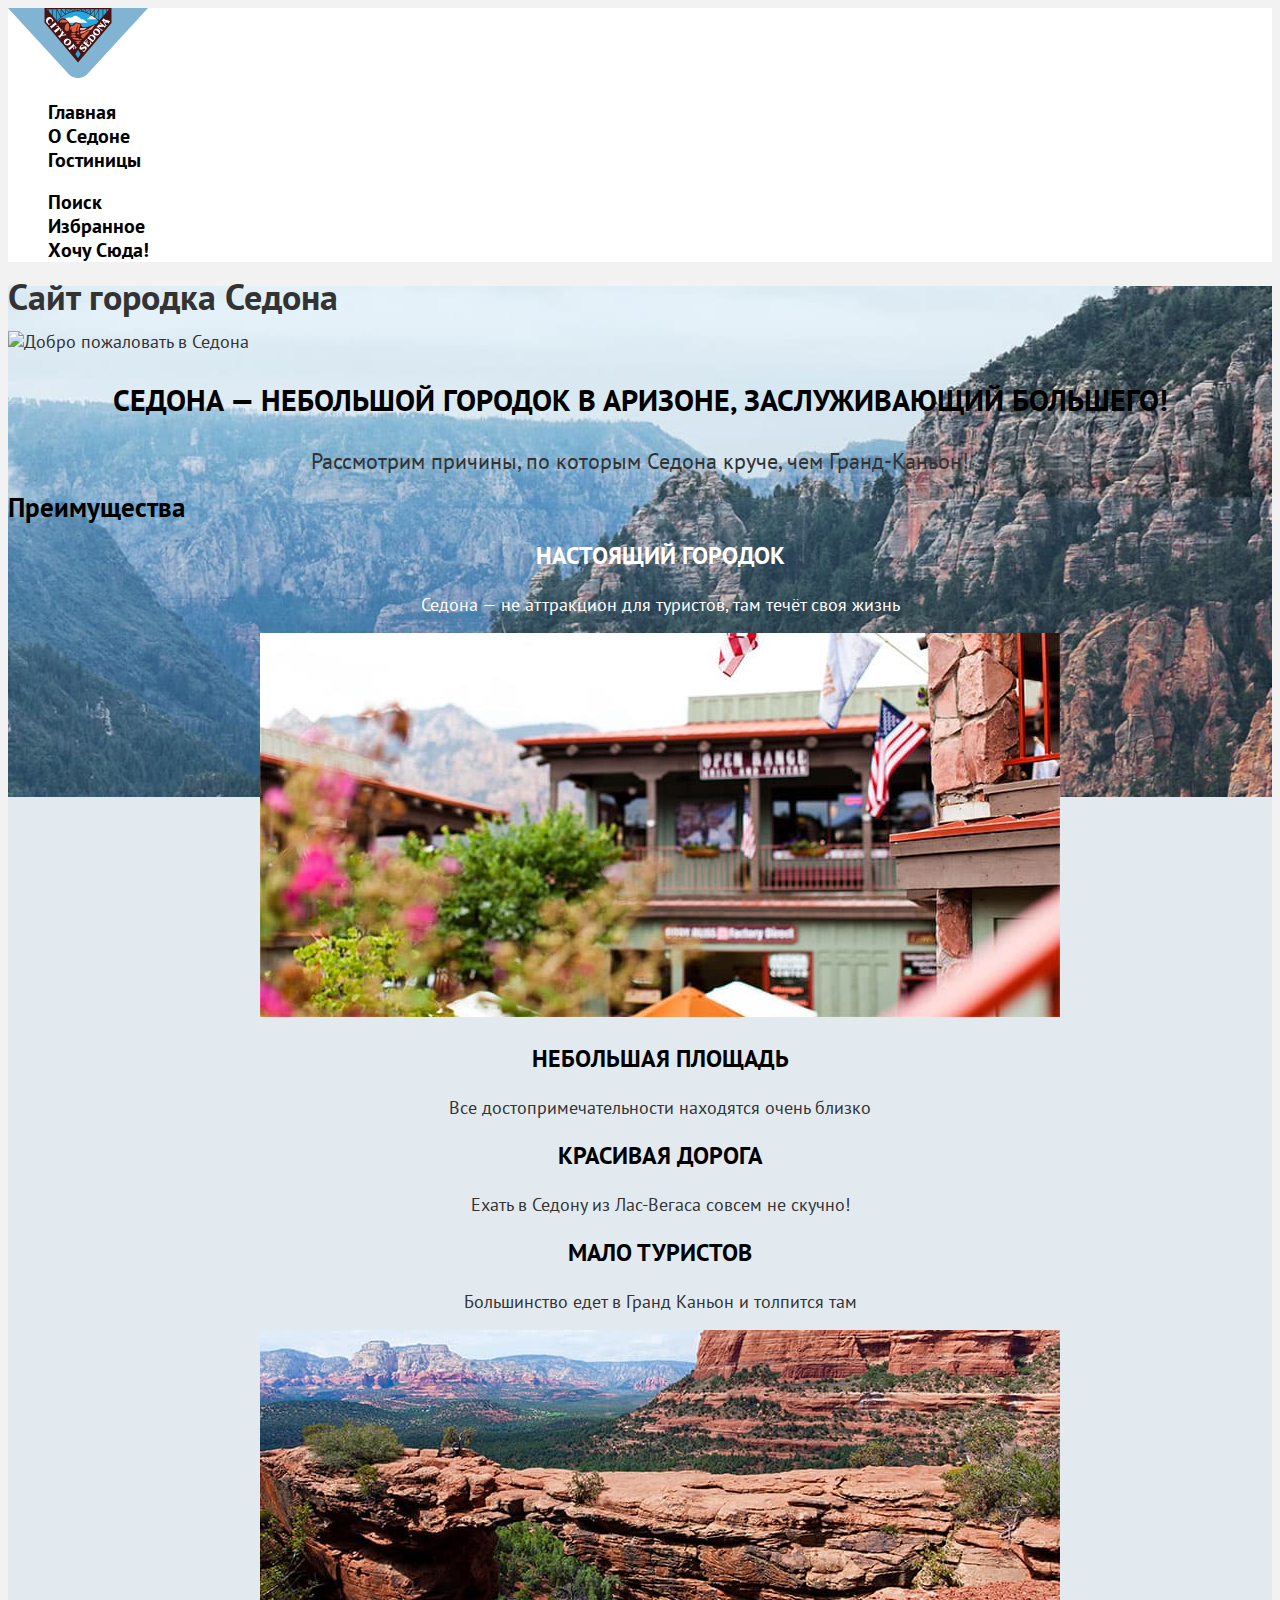
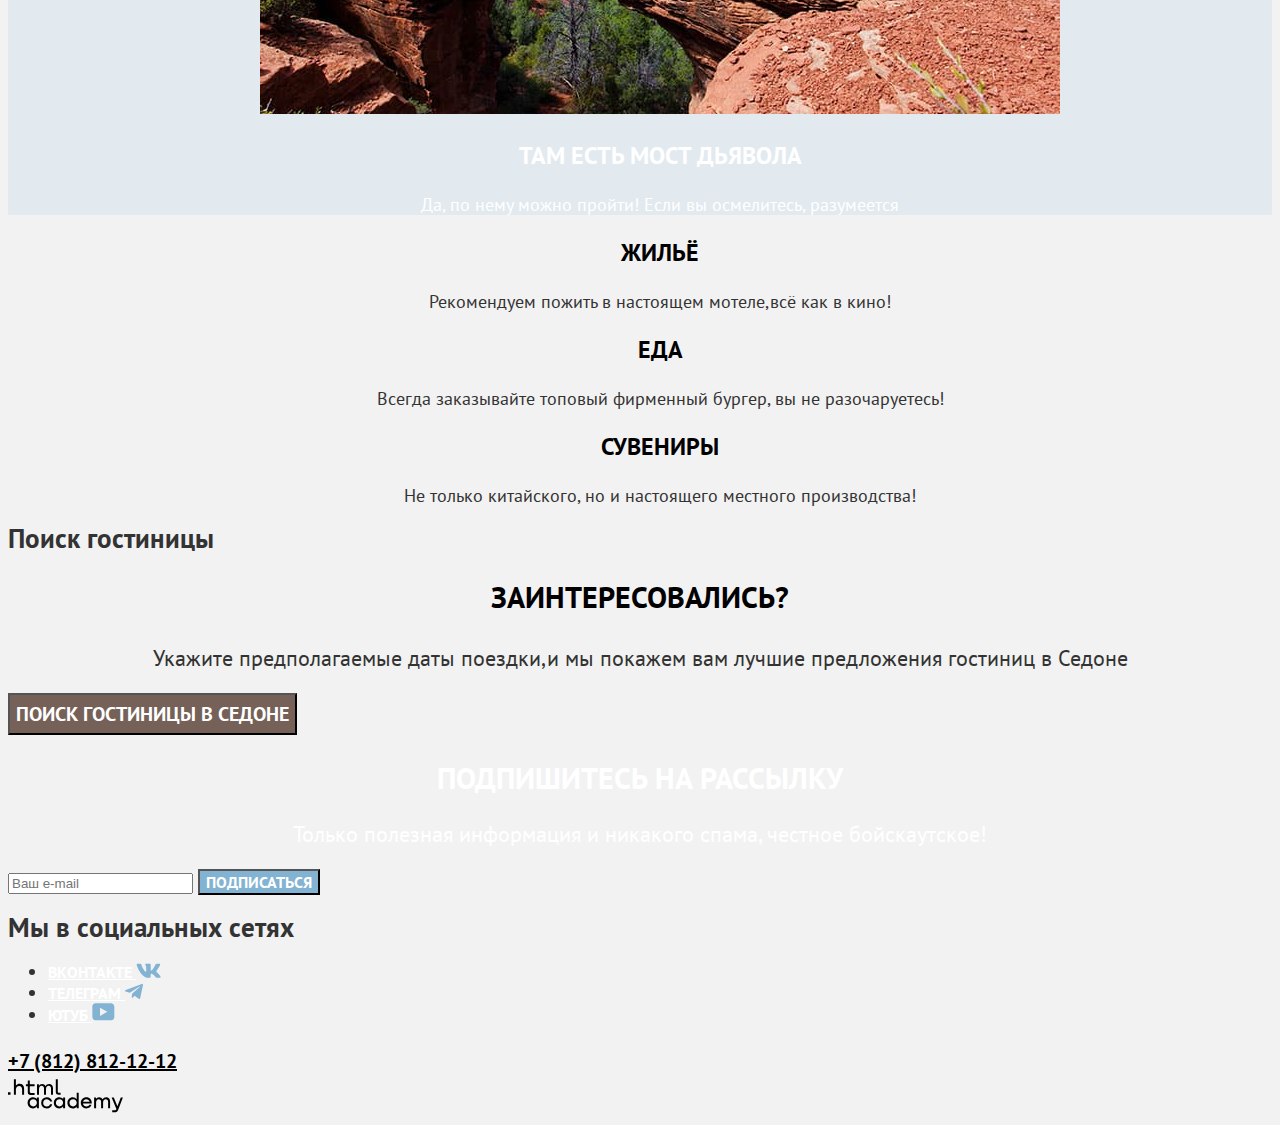
==== commit e06d9e61: "Добавляет в styles.css  Завершение описание текстовых параметров" ====
--- a/index.html
+++ b/index.html
@@ -7,6 +7,7 @@
     <link rel="stylesheet" href="styles/styles.css">
   </head>
   <body>
+    <!-- header -->
     <header class="page-header">
       <a class="page-header-link" href="https://htmlacademy.ru/">
         <img class="page-header-logo" src="images/logo.svg" width: 140;
@@ -41,6 +42,7 @@
         </ul>
       </nav>
     </header>
+    <!-- main -->
     <main class="main-index">
       <h1 class="visually-hidden">Сайт городка Седона</h1>
       <img class="index-welcome" src="images/logo-hero-welcome.svg" width="458" height="352" alt="Добро пожаловать в Седона">
@@ -48,6 +50,7 @@
         <p class="index-description-title">Седона — небольшой городок в Аризоне, заслуживающий большего!</p>
         <p class="index-description">Рассмотрим причины, по которым Седона круче, чем Гранд-Каньон!</p>
       </div>
+      <!-- advantages -->
       <section class="advantages">
         <h2 class="visually-hidden">Преимущества</h2>
         <ul class="advantages-list">
@@ -87,6 +90,7 @@
           </li>
         </ul>
       </section>
+      <!-- recommendations -->
       <section class="recommendations">
         <ul class="recommendations-list">
           <li class="recommendations-item">
@@ -103,16 +107,14 @@
           </li>
         </ul>
       </section>
+      <!-- hotel-search -->
       <section class="hotel-search">
         <h2 class="visually-hidden">Поиск гостиницы</h2>
         <h3 class="hotel-search-title">Заинтересовались?</h3>
         <p class="hotel-search-description">Укажите предполагаемые даты поездки,и мы покажем вам лучшие предложения гостиниц в Седоне</p>
-        <!-- <a class="button hotel-search-link" href="catalog.html">ПОИСК ГОСТИНИЦЫ В СЕДОНЕ</a> -->
         <button class="button hotel-search-button" type="submit">ПОИСК ГОСТИНИЦЫ В СЕДОНЕ</button>
-        <!-- <button class="slider-pagination-button slider-pagination-button-current" type="button">
-          <span class="visually-hidden">1 фото</span>
-        </button> -->
       </section>
+      <!-- newsletter -->
       <section class="newsletter">
         <h2 class="newsletter-title">Подпишитесь на рассылку</h2>
         <p class="newsletter-description">Только полезная информация и никакого спама, честное бойскаутское!</p>
@@ -123,6 +125,7 @@
         </form>
       </section>
     </main>
+    <!-- footer -->
     <footer class="page-footer">
       <section class="footer-social">
         <h2 class="visualli-hidden">Мы в социальных сетях</h2>
@@ -164,5 +167,6 @@
         </a>
       </section>
     </footer>
+
   </body>
 </html>
--- a/styles/styles.css
+++ b/styles/styles.css
@@ -35,6 +35,8 @@
   color: #FFFFFF;
 }
 
+/* header */
+
 .page-header {
   color: #000000;
   background: #FFFFFF;
@@ -54,7 +56,11 @@
   color: #000000;
 }
 
+/* main */
+
 .main-index {
+  color: #333333;
+  background-color: #F2F2F2;
   background-image: url("../images/index-background.jpg");
   background-size: 100% auto;
   background-repeat: no-repeat;
@@ -75,9 +81,11 @@
   text-align: center;
 }
 
+/* advantages */
+
 .advantages {
   color: #000000;
-  background: rgba(131, 179, 211, 0.12);
+  background: rgba(113, 181, 227, 0.12);
 }
 
 .advantages-list {
@@ -104,6 +112,8 @@
   color: #FFFFFF;
 }
 
+/* recommendations */
+
 .recommendations-list {
   text-align: center;
   list-style: none;
@@ -122,6 +132,8 @@
 /* .recommendations-description {
 
 } */
+
+/* hotel-search */
 
 .hotel-search-title {
   font-weight: 700;
@@ -144,8 +156,11 @@
   line-height: 36px;
   text-align: center;
   text-transform: uppercase;
-  color: #FFFFFF;
+  background: #756157;
+  /* color: #FFFFFF; */
 }
+
+/* newsletter */
 
 .newsletter-title {
   font-weight: 700;
@@ -164,6 +179,12 @@
   color: #FFFFFF;
 }
 
+.newsletter-button {
+  background: #82B3D3;
+}
+
+/* footer */
+
 .footer-contacts-address-phone {
   font-weight: 700;
   font-size: 20px;
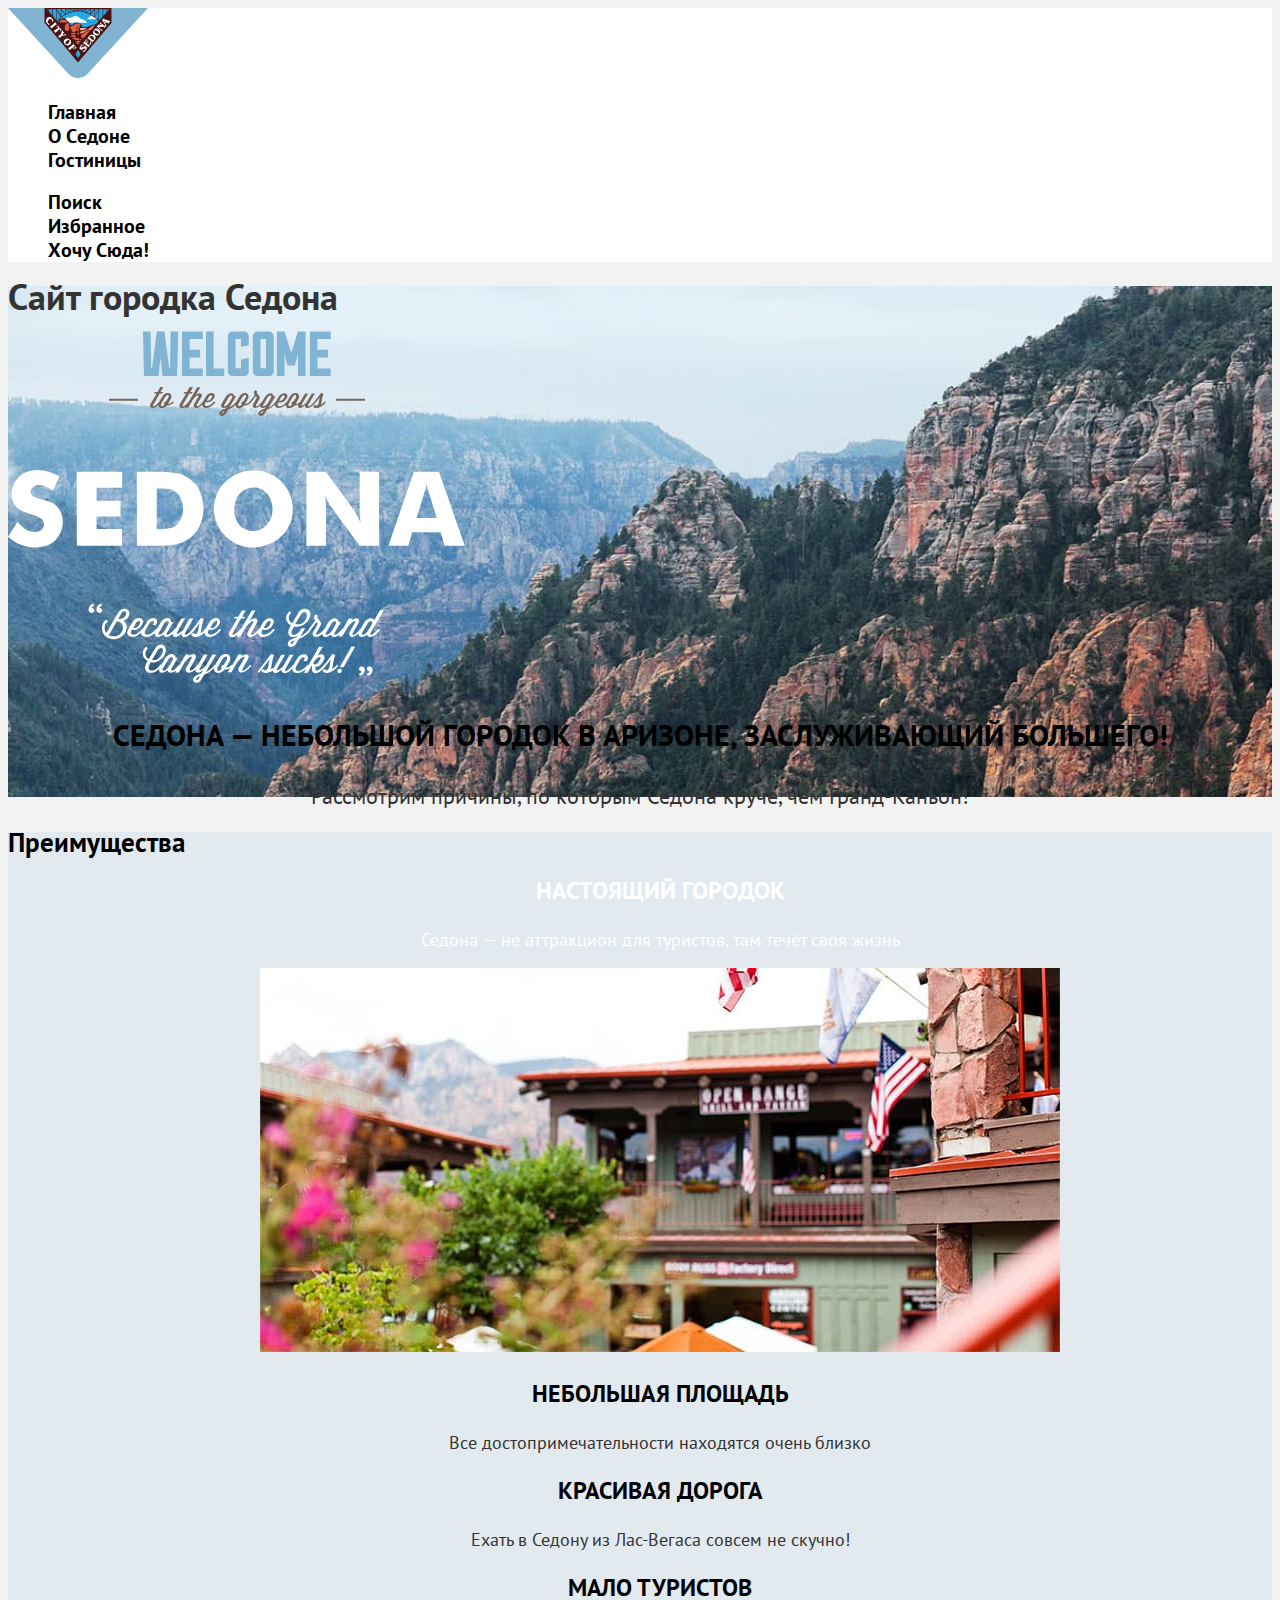
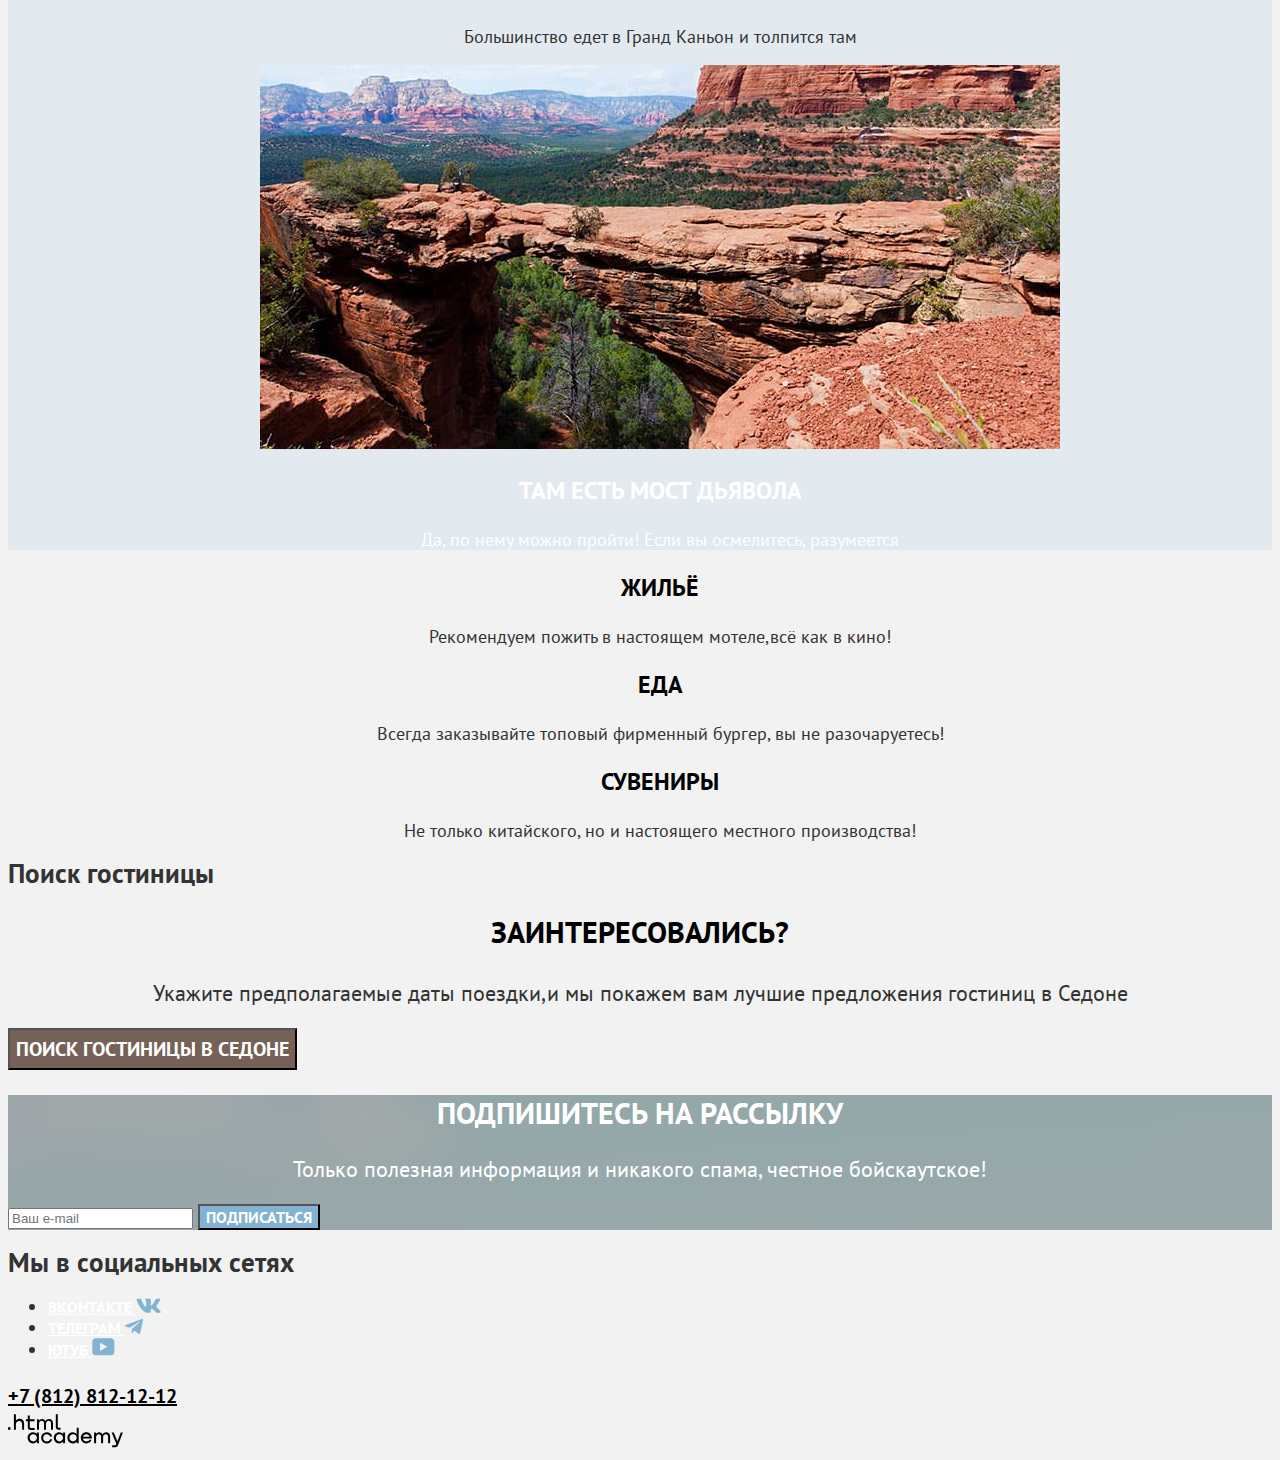
==== commit 8f573add: "Merge pull request #4 from MULTI-82rus/master" ====
--- a/index.html
+++ b/index.html
@@ -7,7 +7,7 @@
     <link rel="stylesheet" href="styles/styles.css">
   </head>
   <body>
-    <!-- header -->
+
     <header class="page-header">
       <a class="page-header-link" href="https://htmlacademy.ru/">
         <img class="page-header-logo" src="images/logo.svg" width: 140;
@@ -42,15 +42,17 @@
         </ul>
       </nav>
     </header>
-    <!-- main -->
+
     <main class="main-index">
-      <h1 class="visually-hidden">Сайт городка Седона</h1>
-      <img class="index-welcome" src="images/logo-hero-welcome.svg" width="458" height="352" alt="Добро пожаловать в Седона">
-      <div class="index-preview">
-        <p class="index-description-title">Седона — небольшой городок в Аризоне, заслуживающий большего!</p>
-        <p class="index-description">Рассмотрим причины, по которым Седона круче, чем Гранд-Каньон!</p>
-      </div>
-      <!-- advantages -->
+      <section class="hero-welcome">
+        <h1 class="visually-hidden">Сайт городка Седона</h1>
+        <img class="index-welcome" src="images/logo-hero-welcome.svg" width="458" height="352" alt="Добро пожаловать в Седона">
+        <div class="index-preview">
+          <p class="index-description-title">Седона — небольшой городок в Аризоне, заслуживающий большего!</p>
+          <p class="index-description">Рассмотрим причины, по которым Седона круче, чем Гранд-Каньон!</p>
+        </div>
+      </section>
+
       <section class="advantages">
         <h2 class="visually-hidden">Преимущества</h2>
         <ul class="advantages-list">
@@ -90,7 +92,7 @@
           </li>
         </ul>
       </section>
-      <!-- recommendations -->
+
       <section class="recommendations">
         <ul class="recommendations-list">
           <li class="recommendations-item">
@@ -107,14 +109,14 @@
           </li>
         </ul>
       </section>
-      <!-- hotel-search -->
+
       <section class="hotel-search">
         <h2 class="visually-hidden">Поиск гостиницы</h2>
         <h3 class="hotel-search-title">Заинтересовались?</h3>
         <p class="hotel-search-description">Укажите предполагаемые даты поездки,и мы покажем вам лучшие предложения гостиниц в Седоне</p>
         <button class="button hotel-search-button" type="submit">ПОИСК ГОСТИНИЦЫ В СЕДОНЕ</button>
       </section>
-      <!-- newsletter -->
+
       <section class="newsletter">
         <h2 class="newsletter-title">Подпишитесь на рассылку</h2>
         <p class="newsletter-description">Только полезная информация и никакого спама, честное бойскаутское!</p>
@@ -125,9 +127,8 @@
         </form>
       </section>
     </main>
-    <!-- footer -->
+
     <footer class="page-footer">
-      <section class="footer-social">
         <h2 class="visualli-hidden">Мы в социальных сетях</h2>
         <ul class="footer-social-list">
           <li class="footer-social-item">
@@ -143,7 +144,6 @@
               <img class="footer-social-icon" src="images/telegram-link.svg" width: 18;
             height: 15,1; alt="Телеграм">
             </a>
-            </a>
           </li>
           <li class="footer-social-item">
             <a class="button" href="https://vk.com/htmlacademy">
@@ -151,22 +151,17 @@
               <img class="footer-social-icon" src="images/youtube-link.svg" width: 22;
               height: 17; alt="Ютуб">
             </a>
-            </a>
           </li>
         </ul>
-      </section>
-      <section class="footer-contacts">
+
         <address class="footer-contacts-address">
           <a class="footer-contacts-address-phone" href="tel:+78128121212">+7 (812) 812-12-12</a>
         </address>
-      </section>
-      <section class="footer-logo">
+
         <a class="footer-logo-htmlacademy-link" href="https://htmlacademy.ru/">
           <img class="footer-logo-image" src="images/HTML Academy.svg" width: 114.9;
           height: 32.9; alt="Логотип сайта html academy">
         </a>
-      </section>
     </footer>
-
   </body>
 </html>
--- a/styles/styles.css
+++ b/styles/styles.css
@@ -61,6 +61,9 @@
 .main-index {
   color: #333333;
   background-color: #F2F2F2;
+}
+
+.hero-welcome {
   background-image: url("../images/index-background.jpg");
   background-size: 100% auto;
   background-repeat: no-repeat;
@@ -161,6 +164,10 @@
 }
 
 /* newsletter */
+
+.newsletter {
+  background-image: url("../images/blurred-background.jpg");
+}
 
 .newsletter-title {
   font-weight: 700;
@@ -194,3 +201,105 @@
   font-style: normal;
   color: #000000;
 }
+
+.main-inner {
+  background-image: url("../images/catalog/blurred-background.jpg");
+  background-repeat: no-repeat;
+}
+
+.inner-header-title {
+  font-weight: 700;
+  font-size: 60px;
+  line-height: 78px;
+  color: #FFFFFF;
+}
+
+.breadcrumbs {
+  list-style: none;
+  color: #FFFFFF;
+}
+
+.breadcrumbs-link {
+  color: inherit;
+}
+
+.catalog-filter-title {
+  font-weight: 700;
+  font-size: 20px;
+  line-height: 24px;
+  text-transform: capitalize;
+  color: #FFFFFF;
+}
+
+.catalog-filter-list {
+  list-style: none;
+}
+
+.control {
+  font-weight: 400;
+  font-size: 18px;
+  line-height: 23px;
+  color: #FFFFFF;
+}
+
+
+.sorting-container {
+  background-color:  #FFFFFF;
+}
+
+.switches-list {
+  list-style: none;
+}
+
+.hotel-list {
+  list-style: none;
+}
+
+.hotel-card {
+  background: #E6E6E6;
+}
+
+.hotel-card-link {
+  text-decoration: none;
+}
+
+.hotel-card-title {
+  font-weight: 700;
+  font-size: 24px;
+  line-height: 28px;
+  color: #000000;
+}
+
+.hotel-card-paragraph {
+  font-weight: 400;
+  font-size: 18px;
+  line-height: 21px;
+  color: #333333;
+}
+
+.hotel-card-price {
+  font-weight: 400;
+  font-size: 18px;
+  line-height: 21px;
+  color: #333333;
+}
+
+.pagination {
+  list-style: none;
+}
+
+.pagination-link {
+  font-weight: 700;
+  font-size: 20px;
+  line-height: 36px;
+  text-decoration: none;
+  text-transform: uppercase;
+  background-color: #82B3D3;
+  color: #FFFFFF;
+
+}
+
+.pagination-current {
+  color: #000000;
+  background-color: #F2F2F2;
+}
